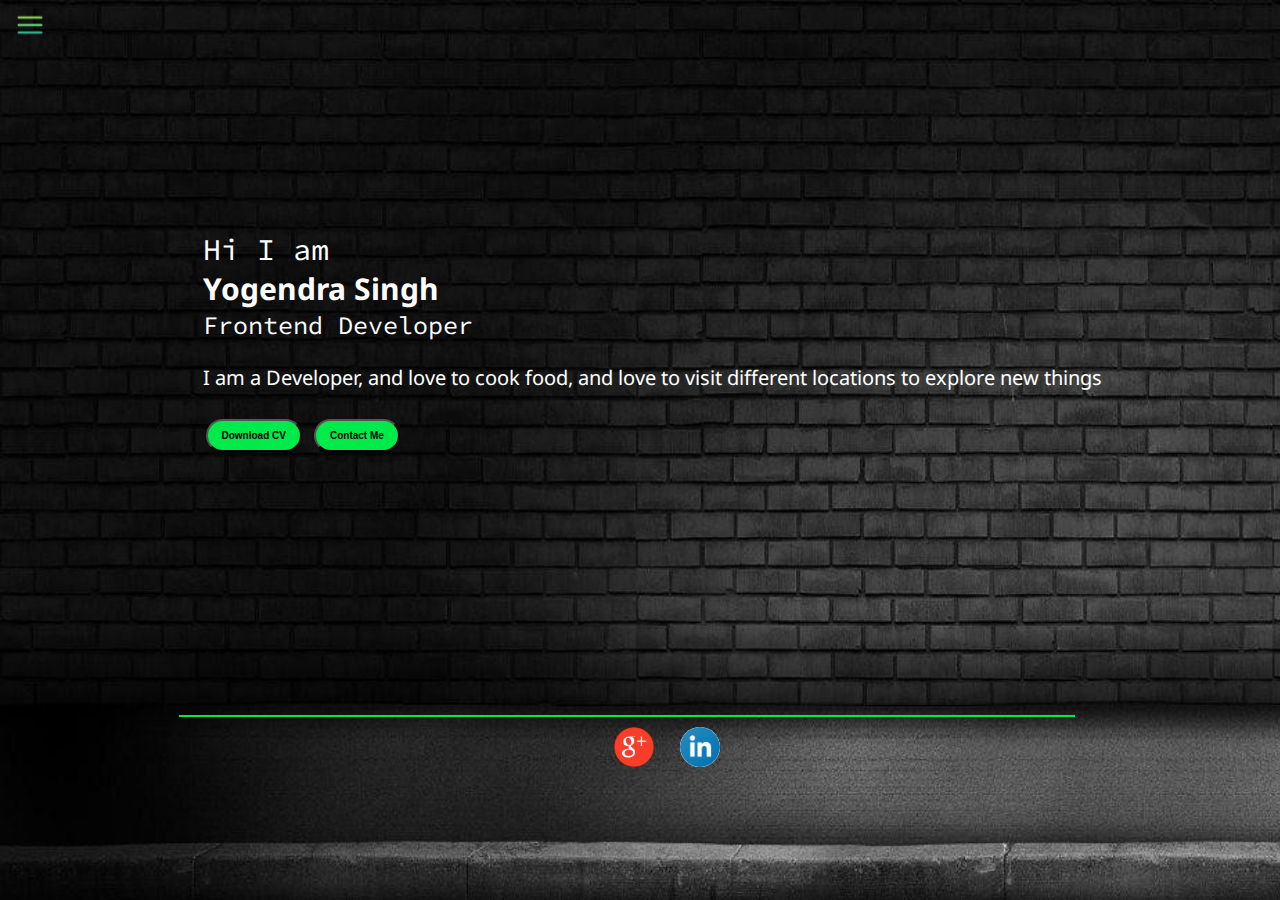
==== index.html @ e9f2e191 "index.js removed" ====
<!DOCTYPE html>
<html lang="en">

<head>
    <meta charset="UTF-8">
    <meta name="viewport" content="width=device-width, initial-scale=1.0">
    <title>My Profile</title>
    <link rel="stylesheet" href="style.css">
</head>

<body>
    <div class="container">
        <div class="sideBar sideBarGo">
            <nav>
                <ul>
                    <li><a href="http:/">Home</a></li>
                    <li><a href="http:/intro.html">My Intro</a></li>
                    <li><a href="http:/services.html">Services</a></li>
                    <li><a href="http:/cv.html">CV</a></li>
                    <li><a href="http:/blog.html">Blog</a></li>
                    <li><a href="http:/contact.html">Contact Me</a></li>
                </ul>
            </nav>
        </div>
        <div class="main">
            <div class="hamburger">
                <img src="./image/ham1.png" alt="" class="ham" width="30px">
                <img src="./image/crosss.png" alt="" class="cross" width="50px">
            </div>
            <div class="infoContainer">
                <div class="devInfo">
                    <div class="hello">Hi I am</div>
                    <div class="name">Yogendra Singh</div>
                    <div class="about">Frontend Developer</div>
                    <div class="moreAbout">I am a Developer, and love to cook food, and love to visit different
                        locations to explore new things</div>
                    <div class="btn">
                        <a href="http:/Yogendra Singh.pdf" target="_blank"><button type="button">Download
                                CV</button></a>
                        <a href="http:/contact.html"><button type="button">Contact Me</button></a>
                    </div>
                </div>
                <div class="devPic">
                    <img src="./image/dp.jpeg" alt="Yogendra Singh">
                </div>
            </div>
            <div class="line"></div>
            <div class="icons">
                <a class="gmail" target="_blank" href="myemailaddress@gmail.com"> <img src="./image/gmail.png">

                </a>
                <a class="linkedin" target="_blank" href="https://www.linkedin.com/in/yogendra-singh-2246ab1bb"> <img
                        src="./image/linkedin1.png">
                </a>
            </div>

        </div>
    </div>
</body>
<!-- <script src="index.js"></script> -->
<script src="script.js"></script>

</html>
---- style.css ----
@import url('https://fonts.googleapis.com/css2?family=Cormorant+Garamond:ital,wght@1,300&family=Fasthand&family=Noto+Sans&family=Source+Code+Pro:wght@300&display=swap');

* {
    margin: 0;
    padding: 0;
}


.sideBar {
    background-color: rgba(0, 200, 63, 0.968);
    height: 50vh;
    transition: transform 0.3s ease-out;
    position: absolute;
    margin: 20px;
    border-radius: 5px;
    font-family: 'Cormorant Garamond', serif;
    font-weight: bold;
}

.sideBar nav {
    padding: 40px;

}

.sideBar nav li {
    font-size: 30px;
    list-style: none;
    padding: 8px 0;
}

.sideBar nav li a {
    text-decoration: none;
    color: black;
}

.main {
    /* background-color: yellow; */
    width: 100vw;
    height: 100vh;
    
}

.infoContainer {
    /* background-color: rgb(81, 0, 255); */
    height: 65vh;
    width: 80vw;
    margin-top: 50px;
    margin-left: 140px;
    display: flex;
    justify-content: space-around;
    font-family: 'Source Code Pro', monospace;
}

.container {
    display: flex;
    background-image: url('./image/bgimg1.jpg');
    background-repeat: no-repeat;
    background-size: cover;
    background-attachment: fixed;
}

.devPic img {
    height: 60vh;
    margin-top: 10px;
}

.devInfo {
    display: flex;
    color: white;
    font-size: 16px;
    flex-direction: column;
    justify-content: center;
}

.hello {
    font-size: 3em;
}

.name {
    font-size: 3em;
    font-weight: bold;
    font-family: 'Noto Sans', sans-serif;
}

.about {
    font-size: 2.5em;
}

.moreAbout {
    font-size: 2em;
    margin-top: 23px;
    font-family: 'Noto Sans', sans-serif;
}

.btn {
    margin-top: 25px;
    font-size: 16px;
}

.btn button {
    padding: 9px 14px;
    border-radius: 22px;
    color: black;
    background-color: rgb(0, 234, 74);
    font-weight: bold;
    font-size: 1em;
    margin: 3px 3px;
    cursor: pointer;
}

.btn button:hover {
    color: cadetblue;
    background-color: white;
}

.line {
    background-color: rgb(0, 234, 74);
    height: 2px;
    width: 70vw;
    margin-left: 14vw;
    margin-top: 80px;
    
    
    
}

.icons {
    display: flex;
}

.icons a {
    /* -webkit-border-radius: 50%; */
    width: 40px;
    height: 40px;
    position: relative;
    display: inline-block;
    /* color: #fff;
    margin-left: 50vw;
    margin-right: 20px; */
}


.gmail img {
    height: 40px;
    width: 40px;
    border-radius: 80px;
    margin-left: 48vw;
    margin-top: 10px;
}

.linkedin img {
    height: 40px;
    width: 40px;
    background-color: white;
    background-size: 10px;
    width: 40px;
    border-radius: 80px;
    margin-left: 50vw;
    margin-top: 10px;
}

.sideBarGo {
    transform: translate(0px, -500px);
    position: absolute;
}

.hamburger {
    cursor: pointer;
    position: absolute;
    top: 10px;
    left: 15px;
}

.cross {
    margin-left: 165px;
    margin-top: 5px;
}

@media (max-width:1300px) {
    * {
        /* background-color: red; */
    }

    .devPic {
        display: none;
    }

    .devInfo {
        font-size: 10px;
    }

    .btn {
        font-size: 10px;
    }

    /* .sideBar {
        transform: translate(-443px, 0px);
        position: absolute;
    } */
}
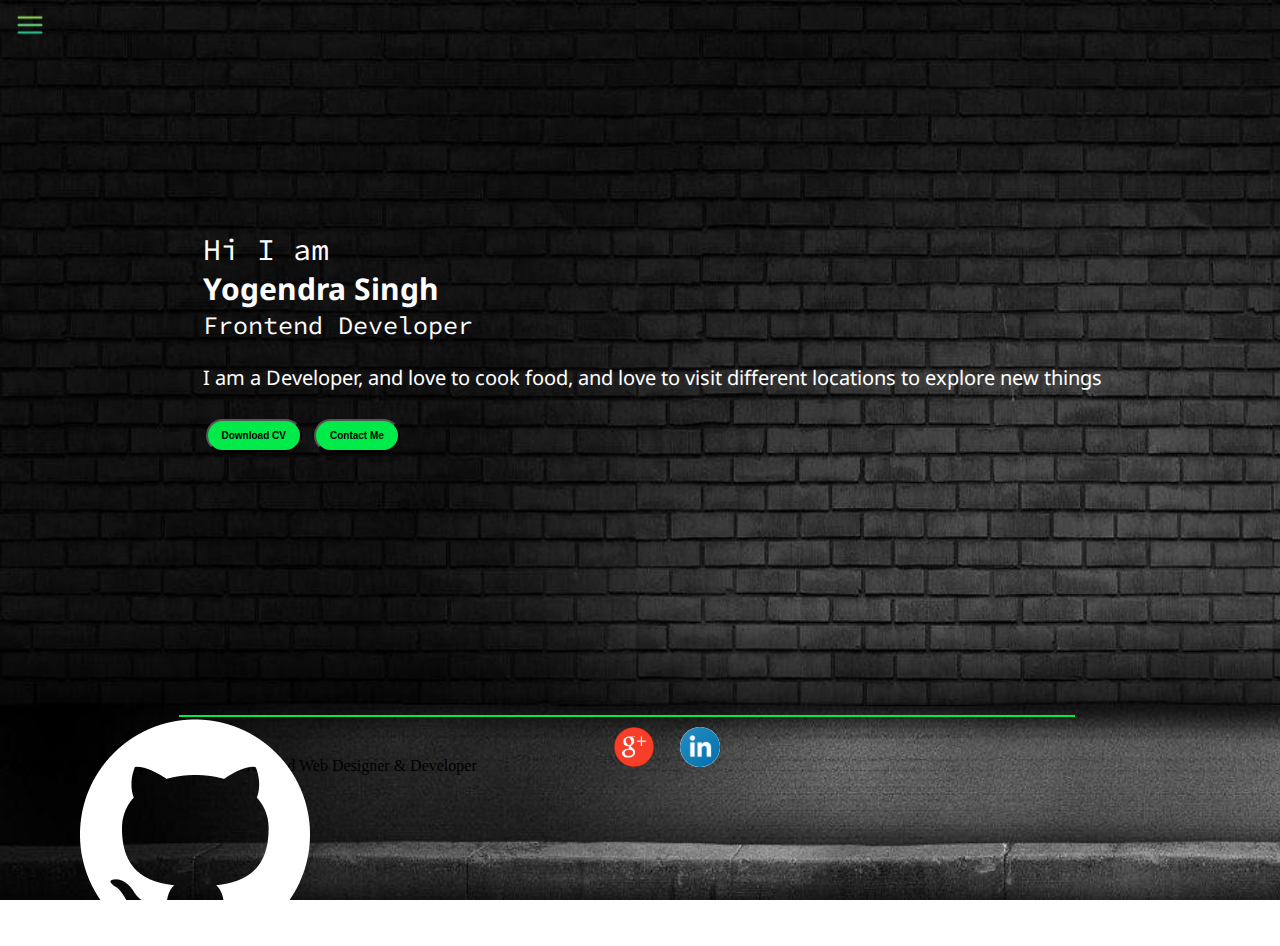
==== commit 388af6a3: "github hyperlink added" ====
--- a/index.html
+++ b/index.html
@@ -46,12 +46,16 @@
             </div>
             <div class="line"></div>
             <div class="icons">
-                <a class="gmail" target="_blank" href="myemailaddress@gmail.com"> <img src="./image/gmail.png">
-
-                </a>
+                <a class="gmail" target="_blank" href="mailto:yogendrasingh1330@gmail.com?"> <img
+                        src="./image/gmail.png"></a>
                 <a class="linkedin" target="_blank" href="https://www.linkedin.com/in/yogendra-singh-2246ab1bb"> <img
                         src="./image/linkedin1.png">
                 </a>
+                <a class="github" target="_blank" href="https://github.com/yogendrasingh13"> <img
+                        src="./image/github.png"></a>
+            </div>
+            <div class="disclaimer">
+                <p>Copyright © 2023&nbsp;Yogendra Singh&nbsp;•&nbsp;Frontend Web Designer &amp; Developer</p>
             </div>
 
         </div>
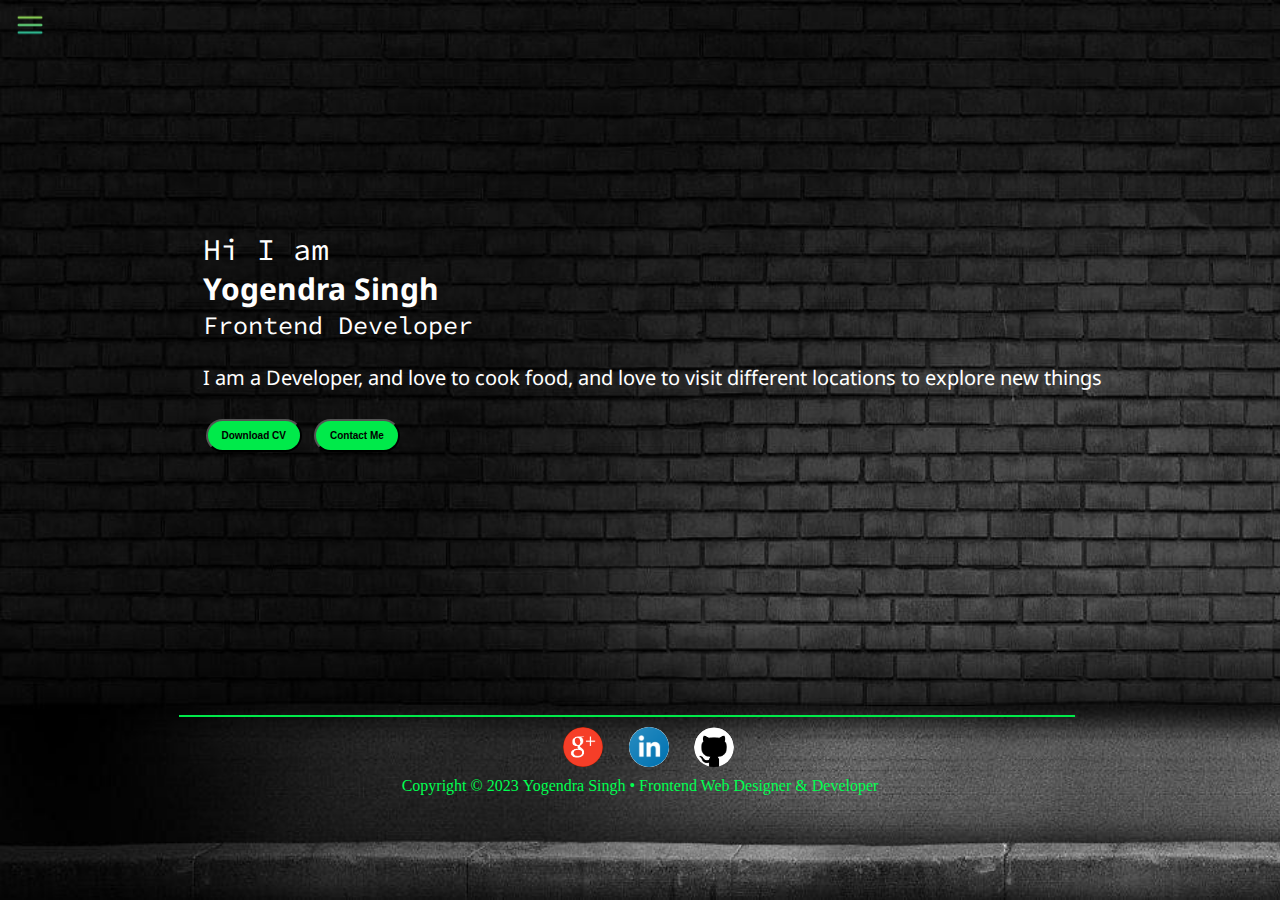
==== commit e9533077: "sidebar edited" ====
--- a/index.html
+++ b/index.html
@@ -16,7 +16,6 @@
                     <li><a href="http:/">Home</a></li>
                     <li><a href="http:/intro.html">My Intro</a></li>
                     <li><a href="http:/services.html">Services</a></li>
-                    <li><a href="http:/cv.html">CV</a></li>
                     <li><a href="http:/blog.html">Blog</a></li>
                     <li><a href="http:/contact.html">Contact Me</a></li>
                 </ul>
--- a/style.css
+++ b/style.css
@@ -37,7 +37,7 @@
     /* background-color: yellow; */
     width: 100vw;
     height: 100vh;
-    
+
 }
 
 .infoContainer {
@@ -109,8 +109,8 @@
 }
 
 .btn button:hover {
-    color: cadetblue;
-    background-color: white;
+    color: rgb(0, 234, 74);
+    background-color: black;
 }
 
 .line {
@@ -119,9 +119,6 @@
     width: 70vw;
     margin-left: 14vw;
     margin-top: 80px;
-    
-    
-    
 }
 
 .icons {
@@ -144,19 +141,35 @@
     height: 40px;
     width: 40px;
     border-radius: 80px;
+    margin-left: 44vw;
+    margin-top: 10px;
+}
+
+.linkedin img {
+    height: 40px;
+    width: 40px;
+    background-color: white;
+    width: 40px;
+    border-radius: 80px;
+    margin-left: 46vw;
+    margin-top: 10px;
+}
+
+.github img {
+    height: 40px;
+    width: 40px;
+    background-color: black;
+    background-size: 10px;
+    width: 40px;
+    border-radius: 80px;
     margin-left: 48vw;
     margin-top: 10px;
 }
 
-.linkedin img {
-    height: 40px;
-    width: 40px;
-    background-color: white;
-    background-size: 10px;
-    width: 40px;
-    border-radius: 80px;
-    margin-left: 50vw;
-    margin-top: 10px;
+.disclaimer p {
+    color: rgb(0, 255, 81);
+    margin-top: 20px;
+    text-align: center;
 }
 
 .sideBarGo {
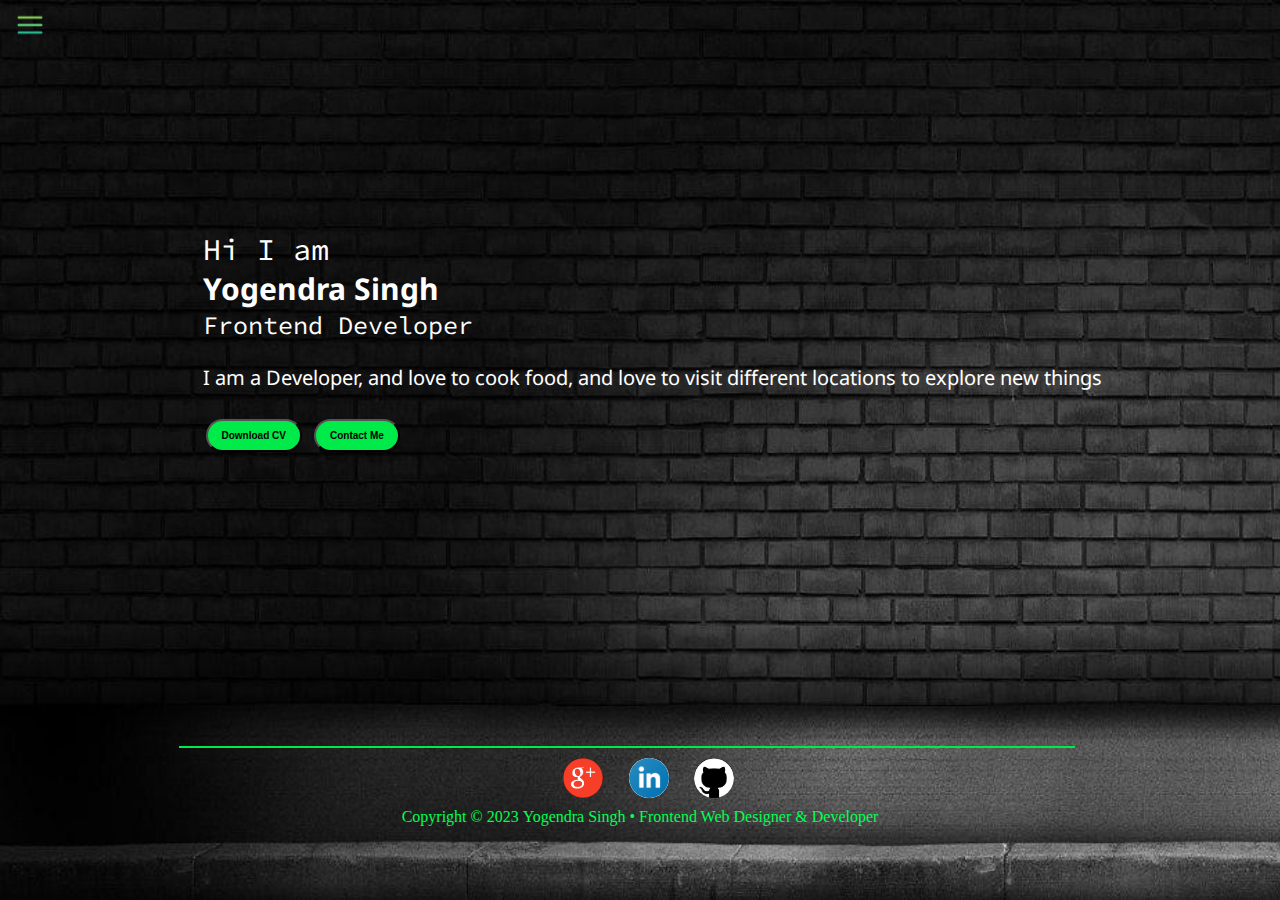
==== commit 4ffc1d84: "Services is replaced with Skills" ====
--- a/index.html
+++ b/index.html
@@ -15,8 +15,8 @@
                 <ul>
                     <li><a href="http:/">Home</a></li>
                     <li><a href="http:/intro.html">My Intro</a></li>
-                    <li><a href="http:/services.html">Services</a></li>
-                    <li><a href="http:/blog.html">Blog</a></li>
+                    <li><a href="http:/services.html">Skills</a></li>
+                    <li><a href="http:/project.html">Projects</a></li>
                     <li><a href="http:/contact.html">Contact Me</a></li>
                 </ul>
             </nav>
--- a/style.css
+++ b/style.css
@@ -118,7 +118,7 @@
     height: 2px;
     width: 70vw;
     margin-left: 14vw;
-    margin-top: 80px;
+    margin-top: 111px;
 }
 
 .icons {
@@ -168,7 +168,7 @@
 
 .disclaimer p {
     color: rgb(0, 255, 81);
-    margin-top: 20px;
+    margin: 20px 0;
     text-align: center;
 }
 
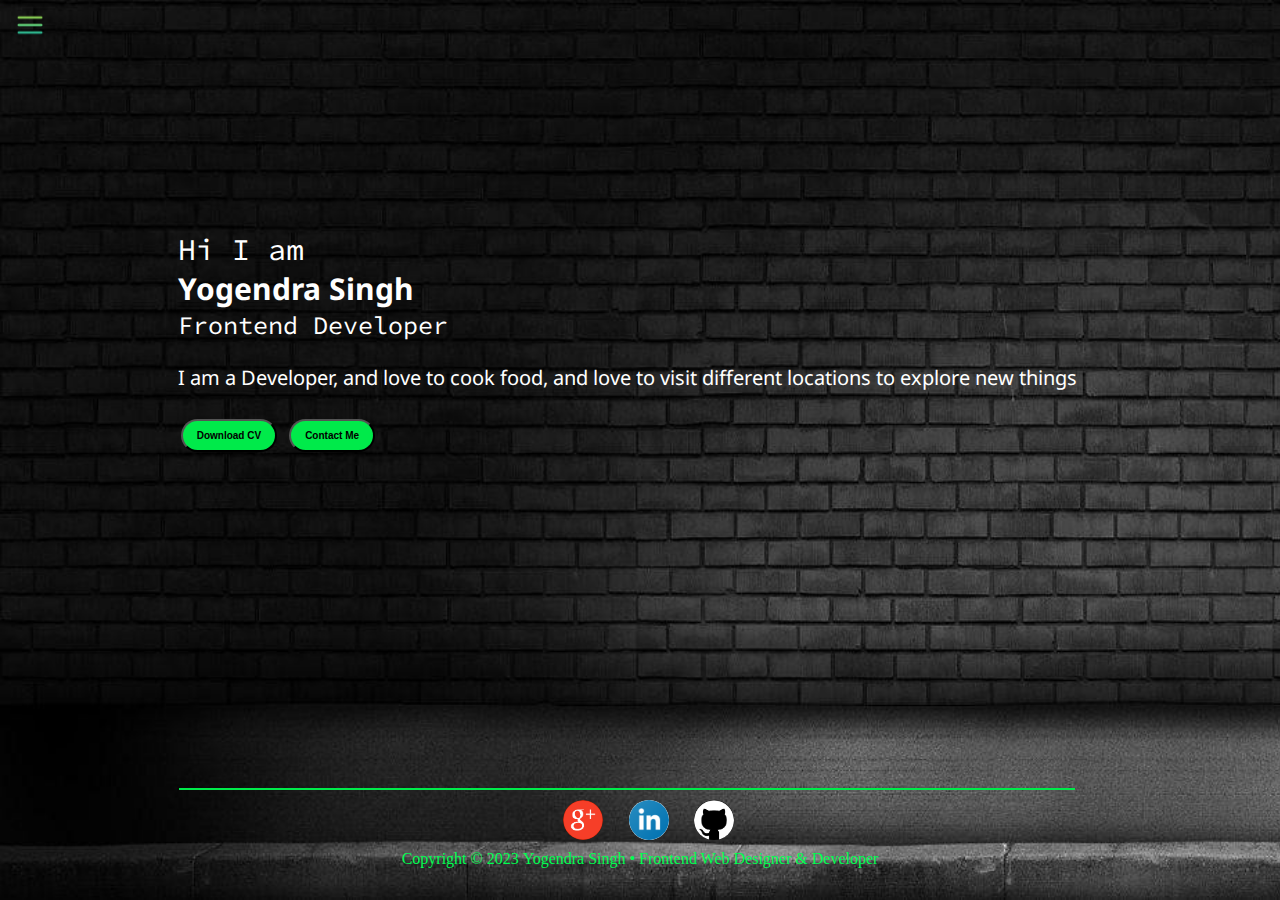
==== commit ea5ae3cb: "comment deleted" ====
--- a/index.html
+++ b/index.html
@@ -13,11 +13,11 @@
         <div class="sideBar sideBarGo">
             <nav>
                 <ul>
-                    <li><a href="http:/">Home</a></li>
-                    <li><a href="http:/intro.html">My Intro</a></li>
-                    <li><a href="http:/services.html">Skills</a></li>
-                    <li><a href="http:/project.html">Projects</a></li>
-                    <li><a href="http:/contact.html">Contact Me</a></li>
+                    <li><a href="index.html">Home</a></li>
+                    <li><a href="intro.html">My Intro</a></li>
+                    <li><a href="services.html">Skills</a></li>
+                    <li><a href="project.html">Projects</a></li>
+                    <li><a href="contact.html">Contact Me</a></li>
                 </ul>
             </nav>
         </div>
@@ -34,9 +34,9 @@
                     <div class="moreAbout">I am a Developer, and love to cook food, and love to visit different
                         locations to explore new things</div>
                     <div class="btn">
-                        <a href="http:/Yogendra Singh.pdf" target="_blank"><button type="button">Download
+                        <a href="Yogendra Singh.pdf" target="_blank"><button type="button">Download
                                 CV</button></a>
-                        <a href="http:/contact.html"><button type="button">Contact Me</button></a>
+                        <a href="contact.html"><button type="button">Contact Me</button></a>
                     </div>
                 </div>
                 <div class="devPic">
@@ -60,7 +60,7 @@
         </div>
     </div>
 </body>
-<!-- <script src="index.js"></script> -->
+
 <script src="script.js"></script>
 
 </html>--- a/style.css
+++ b/style.css
@@ -34,18 +34,16 @@
 }
 
 .main {
-    /* background-color: yellow; */
     width: 100vw;
     height: 100vh;
 
 }
 
 .infoContainer {
-    /* background-color: rgb(81, 0, 255); */
     height: 65vh;
     width: 80vw;
     margin-top: 50px;
-    margin-left: 140px;
+    margin-left: 9vw;
     display: flex;
     justify-content: space-around;
     font-family: 'Source Code Pro', monospace;
@@ -55,13 +53,14 @@
     display: flex;
     background-image: url('./image/bgimg1.jpg');
     background-repeat: no-repeat;
-    background-size: cover;
-    background-attachment: fixed;
+    background-size:cover;
+    background-attachment:fixed;
 }
 
 .devPic img {
     height: 60vh;
     margin-top: 10px;
+    border-radius: 9px;
 }
 
 .devInfo {
@@ -126,14 +125,10 @@
 }
 
 .icons a {
-    /* -webkit-border-radius: 50%; */
     width: 40px;
     height: 40px;
     position: relative;
     display: inline-block;
-    /* color: #fff;
-    margin-left: 50vw;
-    margin-right: 20px; */
 }
 
 
@@ -173,7 +168,7 @@
 }
 
 .sideBarGo {
-    transform: translate(0px, -500px);
+    transform: translate(0px, -1000px);
     position: absolute;
 }
 
@@ -185,14 +180,11 @@
 }
 
 .cross {
-    margin-left: 165px;
+    margin-left: 10.5vw;
     margin-top: 5px;
 }
 
-@media (max-width:1300px) {
-    * {
-        /* background-color: red; */
-    }
+@media (max-width:1281px) {
 
     .devPic {
         display: none;
@@ -200,14 +192,371 @@
 
     .devInfo {
         font-size: 10px;
+
     }
 
     .btn {
         font-size: 10px;
     }
 
-    /* .sideBar {
-        transform: translate(-443px, 0px);
-        position: absolute;
-    } */
-}+    .sideBar {
+        height: 41vh;
+    }
+
+    .cross {
+        margin-left: 13vw;
+    }
+
+    .line {
+        margin-top: 17vh;
+    }
+}
+
+    @media (max-width:415px) and (min-width:377px) {
+
+        .cross {
+            margin-top: 10px;
+            margin-left: 29vw;
+            height: 30px;
+            width: 30px;
+        }
+
+        .sideBar {
+            height: 30vh;
+            /* width: 30vw; */
+        }
+
+        .sideBar nav {
+            padding: 30px;
+        
+        }
+
+        .sideBar nav li {
+            font-size: 20px;
+            
+        }
+
+        .infoContainer {
+            margin-left: 28vw;
+            margin-top: 20vh;
+        }
+
+        .devPic {
+            display: none;
+        }
+    
+        .devInfo {
+            font-size: 10px;
+    
+        }
+    
+        .btn {
+            font-size: 10px;
+        }
+    
+       .container {
+        width: 125vw;
+        height: 125.5vh;
+       }
+
+       .line {
+        width: 92vw;
+        margin-left: 17vw;
+        margin-top: 25vh;
+       }
+
+       .gmail img {
+        margin-left: 46vw;
+       }
+
+       .linkedin img {
+        margin-left: 48vw;
+       }
+
+       .github img {
+        margin-left: 50vw;
+       }
+
+       .disclaimer p {
+        margin-left: 24vw;
+        font-size: 10px;
+    }
+    }
+
+    @media (max-width:281px) { 
+
+        .sideBar {
+            height: 47vh;
+        }
+        .cross {
+            margin-left: 60vw;
+        }
+
+        .line {
+            margin-top: 13vh;
+            margin-left: 13vw;
+        }
+
+        .gmail img {
+            margin-left: 25vw;
+           }
+    
+           .linkedin img {
+            margin-left: 27vw;
+           }
+    
+           .github img {
+            margin-left: 29vw;
+           }
+
+        .disclaimer p {
+            font-size: 6px;
+        }
+    }
+
+    @media (max-width:376px) and (min-width:282px) {
+
+        .sideBar {
+            height: 30vh;
+            width: 35vw;
+        }
+
+        .sideBar nav {
+            padding: 20px;
+        
+        }
+        
+        .sideBar nav li {
+            font-size: 20px;
+            padding: 4px 0;
+        }
+
+        .cross {
+            margin-top: 10px;
+            margin-left: 29vw;
+            height: 30px;
+            width: 30px;
+        }
+
+        .line {
+            margin-top: 15vh;
+        }
+
+        .gmail img {
+            margin-left: 32vw;
+           }
+    
+           .linkedin img {
+            margin-left: 34vw;
+           }
+    
+           .github img {
+            margin-left: 36vw;
+           }
+
+        .disclaimer p {
+            font-size: 8px;
+        }
+        
+    }
+
+    @media (max-width:391px) and (min-width:377px){
+
+        .sideBar {
+            height: 32vh;
+        }
+
+        .cross {
+            margin-top: 8px;
+            margin-left: 31vw;
+            height: 30px;
+            width: 30px;
+        }
+
+        .disclaimer p {
+            font-size: 8px;
+        }
+
+        .container {
+            width: 125vw;
+            height: 125.5vh;
+           }    
+        
+    }
+
+    @media (max-width:541px) and (min-width:416px) {
+
+        .sideBar {
+            height: 35vh;
+            width: 25vw;
+        }
+
+        .sideBar nav {
+            padding: 25px;
+        
+        }
+        
+        .sideBar nav li {
+            font-size: 20px;
+            list-style: none;
+            padding: 8px 0;
+        }
+
+        .container {
+            height: 102vh;
+        }
+
+        .cross {
+            margin-top: 8px;
+            margin-left: 21vw;
+            height: 30px;
+            width: 30px;
+        }
+
+        .line {
+            margin-top: 15vh;
+        }
+
+        .gmail img {
+            margin-left: 36vw;
+           }
+    
+           .linkedin img {
+            margin-left: 38vw;
+           }
+    
+           .github img {
+            margin-left: 40vw;
+           }
+
+        .disclaimer p {
+            font-size: 8px;
+        }
+        
+    }
+
+    @media (max-width:769px) and (min-width:542px) {
+
+        .sideBar {
+            height: 30vh;
+        }
+
+        .cross {
+            margin-left: 21vw;
+        }
+
+        .line {
+            margin-top: 20vh;
+        }
+
+        .gmail img {
+            margin-left: 41vw;
+           }
+    
+           .linkedin img {
+            margin-left: 43vw;
+           }
+    
+           .github img {
+            margin-left: 45vw;
+           }
+
+        .disclaimer p {
+            font-size: 8px;
+        }
+        
+    }
+
+    @media (max-width:821px) and (min-width:770px) {
+
+        .sideBar {
+            height: 30vh;
+        }
+
+        .cross {
+            margin-left: 20vw;
+        }
+
+        .line {
+            margin-top: 20vh;
+        }
+
+        .gmail img {
+            margin-left: 41vw;
+           }
+    
+           .linkedin img {
+            margin-left: 43vw;
+           }
+    
+           .github img {
+            margin-left: 45vw;
+           }
+
+        .disclaimer p {
+            font-size: 8px;
+        }
+        
+    }
+
+    @media (max-width:913px) and (min-width:822px) {
+
+        .sideBar {
+            height: 25vh;
+        }
+
+        .cross {
+            margin-left: 18vw;
+        }
+
+        .line {
+            margin-top: 22vh;
+        }
+
+        .gmail img {
+            margin-left: 41vw;
+           }
+    
+           .linkedin img {
+            margin-left: 43vw;
+           }
+    
+           .github img {
+            margin-left: 45vw;
+           }
+
+        .disclaimer p {
+            font-size: 10px;
+        }
+        
+    }
+
+    @media (max-width:1025px) and (min-width:914px) {
+
+        .sideBar {
+            height: 52vh;
+        }
+        .cross {
+            margin-left: 16vw;
+        }
+
+        .container {
+            height: 106vh;
+        }
+
+        .line {
+            margin-top: 17vh;
+        }
+
+        .gmail img {
+            margin-left: 42vw;
+           }
+    
+           .linkedin img {
+            margin-left: 44vw;
+           }
+    
+           .github img {
+            margin-left: 46vw;
+           }
+    }